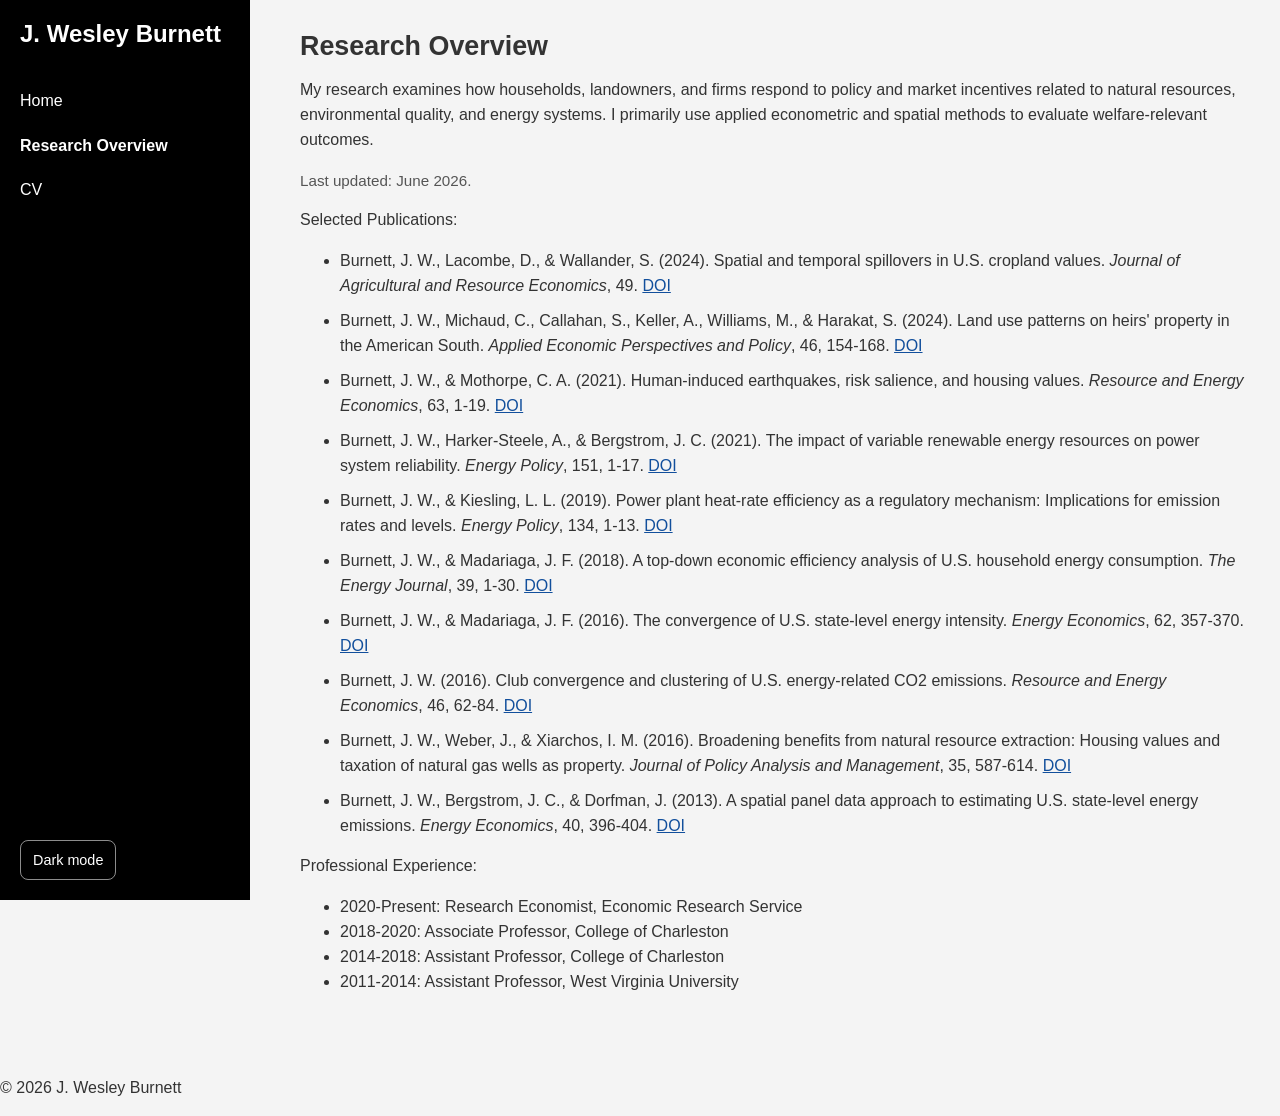
==== research-overview.html @ 95793abf "Update personal website content and design" ====
<!DOCTYPE html>
<html lang="en">
<head>
    <meta charset="UTF-8">
    <meta name="viewport" content="width=device-width, initial-scale=1.0">
    <meta name="description" content="Research overview and selected publications by J. Wesley Burnett in environmental, agricultural, and energy economics.">
    <title>Research Overview</title>
    <link rel="icon" type="image/svg+xml" href="favicon.svg">
    <link rel="apple-touch-icon" href="wes.jpg">
    <link rel="stylesheet" href="styles.css">
</head>
<body>
    <a class="skip-link" href="#main-content">Skip to main content</a>
    <aside class="sidebar">
        <h1>J. Wesley Burnett</h1>
        <nav>
            <ul>
                <li><a href="index.html">Home</a></li>
                <li><a href="research-overview.html" class="active" aria-current="page">Research Overview</a></li>
                <li><a href="cv.html">CV</a></li>
            </ul>
        </nav>
        <div class="sidebar-actions">
            <button type="button" class="theme-toggle" aria-pressed="false">Dark mode</button>
        </div>
    </aside>
    <header class="topbar">
        <h1>J. Wesley Burnett</h1>
        <div class="topbar-controls">
            <button type="button" class="theme-toggle" aria-pressed="false">Dark mode</button>
            <button class="menu-toggle" aria-expanded="false" aria-controls="menu" aria-label="Open navigation menu">☰</button>
        </div>
    </header>
    <nav id="menu" hidden>
        <ul>
            <li><a href="index.html">Home</a></li>
            <li><a href="research-overview.html" class="active" aria-current="page">Research Overview</a></li>
            <li><a href="cv.html">CV</a></li>
        </ul>
    </nav>
    <main class="content" id="main-content">
        <section id="research-overview">
            <h2>Research Overview</h2>
            <p>
                My research examines how households, landowners, and firms respond to policy and market incentives related to natural resources, environmental quality, and energy systems.
                I primarily use applied econometric and spatial methods to evaluate welfare-relevant outcomes.
            </p>
            <p class="page-updated">Last updated: June 2026.</p>
            <p>Selected Publications:</p>
            <ul class="publication-list">
                <li>Burnett, J. W., Lacombe, D., &amp; Wallander, S. (2024). Spatial and temporal spillovers in U.S. cropland values. <em>Journal of Agricultural and Resource Economics</em>, 49. <a href="https://doi.org/10.22004/ag.econ.337550" target="_blank" rel="noopener noreferrer">DOI</a></li>
                <li>Burnett, J. W., Michaud, C., Callahan, S., Keller, A., Williams, M., &amp; Harakat, S. (2024). Land use patterns on heirs' property in the American South. <em>Applied Economic Perspectives and Policy</em>, 46, 154-168. <a href="https://doi.org/10.1002/aepp.13354" target="_blank" rel="noopener noreferrer">DOI</a></li>
                <li>Burnett, J. W., &amp; Mothorpe, C. A. (2021). Human-induced earthquakes, risk salience, and housing values. <em>Resource and Energy Economics</em>, 63, 1-19. <a href="https://doi.org/10.1016/j.reseneeco.2020.101212" target="_blank" rel="noopener noreferrer">DOI</a></li>
                <li>Burnett, J. W., Harker-Steele, A., &amp; Bergstrom, J. C. (2021). The impact of variable renewable energy resources on power system reliability. <em>Energy Policy</em>, 151, 1-17. <a href="https://doi.org/10.1016/j.enpol.2020.111947" target="_blank" rel="noopener noreferrer">DOI</a></li>
                <li>Burnett, J. W., &amp; Kiesling, L. L. (2019). Power plant heat-rate efficiency as a regulatory mechanism: Implications for emission rates and levels. <em>Energy Policy</em>, 134, 1-13. <a href="https://doi.org/10.1016/j.enpol.2019.110980" target="_blank" rel="noopener noreferrer">DOI</a></li>
                <li>Burnett, J. W., &amp; Madariaga, J. F. (2018). A top-down economic efficiency analysis of U.S. household energy consumption. <em>The Energy Journal</em>, 39, 1-30. <a href="https://doi.org/10.5547/01956574.39.4.jbur" target="_blank" rel="noopener noreferrer">DOI</a></li>
                <li>Burnett, J. W., &amp; Madariaga, J. F. (2016). The convergence of U.S. state-level energy intensity. <em>Energy Economics</em>, 62, 357-370. <a href="https://doi.org/10.1016/j.eneco.2016.03.029" target="_blank" rel="noopener noreferrer">DOI</a></li>
                <li>Burnett, J. W. (2016). Club convergence and clustering of U.S. energy-related CO2 emissions. <em>Resource and Energy Economics</em>, 46, 62-84. <a href="https://doi.org/10.1016/j.reseneeco.2016.09.001" target="_blank" rel="noopener noreferrer">DOI</a></li>
                <li>Burnett, J. W., Weber, J., &amp; Xiarchos, I. M. (2016). Broadening benefits from natural resource extraction: Housing values and taxation of natural gas wells as property. <em>Journal of Policy Analysis and Management</em>, 35, 587-614. <a href="https://doi.org/10.1002/pam.21911" target="_blank" rel="noopener noreferrer">DOI</a></li>
                <li>Burnett, J. W., Bergstrom, J. C., &amp; Dorfman, J. (2013). A spatial panel data approach to estimating U.S. state-level energy emissions. <em>Energy Economics</em>, 40, 396-404. <a href="https://doi.org/10.1016/j.eneco.2013.07.021" target="_blank" rel="noopener noreferrer">DOI</a></li>
            </ul>
            <p>Professional Experience:</p>
            <ul>
                <li>2020-Present: Research Economist, Economic Research Service</li>
                <li>2018-2020: Associate Professor, College of Charleston</li>
                <li>2014-2018: Assistant Professor, College of Charleston</li>
                <li>2011-2014: Assistant Professor, West Virginia University</li>
            </ul>
        </section>
    </main>
<footer>
    <p>&copy; 2026 J. Wesley Burnett</p>
</footer>
<script src="scripts.js" defer></script>
</body>
</html>
---- styles.css ----
/* ---------- GLOBAL ---------- */

body {
    font-family: 'Segoe UI', Tahoma, Geneva, Verdana, sans-serif;
    margin: 0;
    padding: 0;
    background-color: #f4f4f4;
    color: #333;
    line-height: 1.55;
    transition: background-color 0.2s ease, color 0.2s ease;
}

a {
    color: #124f9c;
}

body.dark-mode {
    background-color: #111418;
    color: #e6e8eb;
}

body.dark-mode a {
    color: #8fc4ff;
}

h1,
h2 {
    line-height: 1.2;
}

h2 {
    margin: 0 0 0.7rem;
    font-size: clamp(1.55rem, 2.1vw, 2rem);
}

p,
li {
    font-size: 1rem;
}

section {
    margin-bottom: 2.2rem;
}


.content {
    margin-left: 270px;   /* MUST MATCH .sidebar width */
    padding: 30px;
    box-sizing: border-box;
}

.skip-link {
    position: absolute;
    left: -9999px;
    top: 8px;
    background: #000;
    color: #fff;
    padding: 8px 12px;
    z-index: 2000;
}

.skip-link:focus {
    left: 8px;
}


/* ---------- SIDEBAR (DESKTOP) ---------- */

.sidebar {
    position: fixed;
    top: 0;
    left: 0;
    width: 250px;
    height: 100%;
    box-sizing: border-box;
    background-color: black;
    color: white;
    padding: 20px;
    display: flex;
    flex-direction: column;
    overflow-y: auto;
    z-index: 1000;
}

.sidebar h1 {
    margin: 0;
    font-size: 24px;
}

.sidebar nav ul {
    list-style: none;
    padding: 0;
    margin-top: 40px;
}

.sidebar nav ul li {
    margin: 20px 0;
}

.sidebar nav ul li a {
    color: white;
    text-decoration: none;
}

.sidebar nav ul li a:hover,
.sidebar nav ul li a:focus,
#menu a:hover,
#menu a:focus {
    text-decoration: underline;
}

.sidebar nav ul li a.active,
#menu a.active {
    font-weight: 700;
}

.sidebar-actions {
    margin-top: auto;
    padding-top: 20px;
}

.theme-toggle {
    border: 1px solid rgba(255, 255, 255, 0.55);
    background: transparent;
    color: inherit;
    border-radius: 8px;
    padding: 8px 12px;
    min-height: 40px;
    cursor: pointer;
    font-size: 0.9rem;
}

.topbar-controls {
    display: flex;
    align-items: center;
    gap: 8px;
}

.topbar .theme-toggle {
    color: #fff;
    min-height: 44px;
    border-color: rgba(255, 255, 255, 0.6);
}

body.dark-mode .sidebar,
body.dark-mode .topbar,
body.dark-mode #menu {
    background-color: #0b0d10;
}

body.dark-mode #menu a.active {
    background-color: #f3f5f7;
    color: #111418;
}

body.dark-mode .cv-note {
    color: #bcc4cc;
}

body.dark-mode .page-updated {
    color: #bcc4cc;
}

/* ---------- HOME SECTION (PHOTO LEFT, TEXT RIGHT) ---------- */

.home-section {
    display: flex;
    align-items: flex-start;
    justify-content: flex-start;
    gap: 30px;     /* space between photo and text */
    flex-wrap: nowrap;
    margin-bottom: 40px;
}

.home-photo {
    flex-shrink: 0;     /* prevents image from shrinking */
}

.profile-photo {
    width: 150px;
    height: 150px;
    border-radius: 50%;
}

.home-text {
    flex: 1;            /* text takes the rest of the horizontal space */
    min-width: 300px;
}

/* ---------- Match layout of Home section ---------- */

.contact-section {
    display: flex;
    flex-direction: column;  /* stacks in a clean column */
    margin-left: 0;          /* remove any unintended offset */
    max-width: 700px;        /* matches text width */
    padding-left: 0;
}

#contact {
    margin-left: calc(150px + 30px); /* photo width + gap */
    max-width: 700px;
}

.home-cta {
    margin-top: 16px;
}

.cv-note {
    font-size: 0.95rem;
    color: #555;
}

.profiles {
    margin-top: 1.25rem;
}

.profiles h3 {
    margin: 0 0 0.75rem;
    font-size: 1.05rem;
}

.profile-links {
    list-style: none;
    display: grid;
    grid-template-columns: repeat(3, minmax(0, 1fr));
    gap: 0.65rem;
    padding: 0;
    margin: 0;
}

.profile-links a {
    display: inline-flex;
    align-items: center;
    justify-content: center;
    min-height: 44px;
    padding: 0.65rem 0.85rem;
    border: 1px solid rgba(0, 0, 0, 0.12);
    border-radius: 10px;
    text-decoration: none;
    background: rgba(255, 255, 255, 0.6);
}

body.dark-mode .profile-links a {
    border-color: rgba(255, 255, 255, 0.16);
    background: rgba(255, 255, 255, 0.04);
}

.profile-links a:hover,
.profile-links a:focus {
    text-decoration: underline;
}

.page-updated {
    font-size: 0.95rem;
    color: #555;
}

.publication-list li {
    margin-bottom: 0.65rem;
}


/* ---------- TOPBAR (MOBILE) ---------- */

.topbar {
    display: none; /* Hidden on desktop */
    background-color: black;
    color: white;
    padding: 12px 16px;
    justify-content: space-between;
    align-items: center;
}

.topbar h1 {
    margin: 0;
    font-size: clamp(1.15rem, 4.8vw, 1.4rem);
}

.menu-toggle {
    background: none;
    border: none;
    color: white;
    font-size: 28px;
    cursor: pointer;
    min-width: 44px;
    min-height: 44px;
    padding: 4px;
}

/* ---------- MOBILE SLIDE‑DOWN MENU ---------- */

#menu {
    position: fixed;
    top: 56px;
    left: 0;
    width: 100%;
    background-color: black;
    color: white;
    padding: 20px;
    box-sizing: border-box;
    z-index: 1001;
}

#menu[hidden] {
    display: none;
}

#menu ul {
    list-style: none;
    margin: 0;
    padding: 0;
}

#menu li {
    margin: 8px 0;
}

#menu a {
    display: block;
    color: #fff;
    text-decoration: none;
    padding: 14px 8px;
    min-height: 44px;
    box-sizing: border-box;
    border-radius: 8px;
}

#menu a.active {
    background-color: #fff;
    color: #000;
}

.overlay {
    display: none;
    position: fixed;
    inset: 0;
    background: rgba(0, 0, 0, 0.45);
    z-index: 999;
}

.overlay.active {
    display: block;
}

@media (max-width: 768px) {
    .sidebar {
        display: none;
    }

    .topbar {
        display: flex;
        position: sticky;
        top: 0;
        z-index: 1002;
    }

    .sidebar-actions {
        display: none;
    }

    .content {
        margin-left: 0;
        padding: 18px 16px 28px;
    }

    .home-section {
        flex-direction: column;
        gap: 14px;
    }

    .home-text {
        min-width: 0;
    }

    h2 {
        font-size: clamp(1.4rem, 6.6vw, 1.8rem);
        margin-bottom: 0.6rem;
    }

    p,
    li {
        font-size: 0.98rem;
    }

    .home-text p,
    .home-text ul,
    #contact p {
        margin-top: 0.6rem;
        margin-bottom: 0.6rem;
    }

    .profile-links {
        grid-template-columns: repeat(2, minmax(0, 1fr));
    }

    .content section + section {
        margin-top: 1.9rem;
    }

    #contact {
        margin-left: 0;
        max-width: 100%;
    }
}

@media (max-width: 420px) {
    .topbar {
        padding: 10px 12px;
    }

    .topbar-controls {
        gap: 6px;
    }

    .topbar .theme-toggle {
        font-size: 0.82rem;
        padding: 8px 10px;
    }

    .profile-links {
        grid-template-columns: 1fr;
    }

    .content {
        padding: 16px 12px 24px;
    }

    .profile-photo {
        width: 128px;
        height: 128px;
    }

    #menu {
        padding: 14px 12px;
        top: 52px;
    }

    #menu a {
        padding: 12px 8px;
    }
}
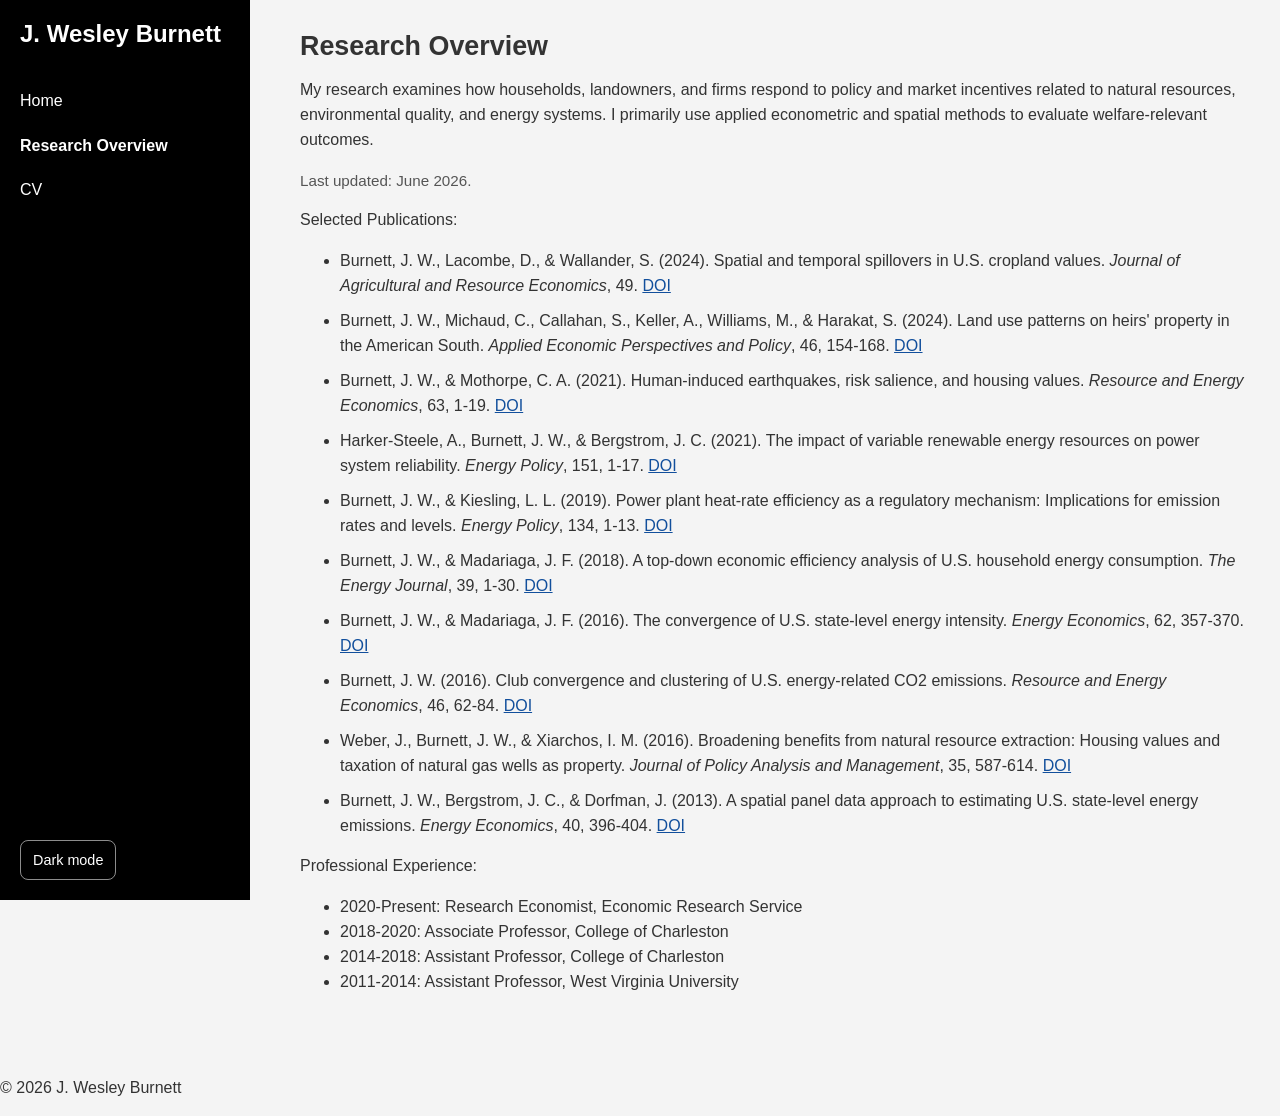
==== commit 79e4b23a: "Update research overview page" ====
--- a/research-overview.html
+++ b/research-overview.html
@@ -51,12 +51,12 @@
                 <li>Burnett, J. W., Lacombe, D., &amp; Wallander, S. (2024). Spatial and temporal spillovers in U.S. cropland values. <em>Journal of Agricultural and Resource Economics</em>, 49. <a href="https://doi.org/10.22004/ag.econ.337550" target="_blank" rel="noopener noreferrer">DOI</a></li>
                 <li>Burnett, J. W., Michaud, C., Callahan, S., Keller, A., Williams, M., &amp; Harakat, S. (2024). Land use patterns on heirs' property in the American South. <em>Applied Economic Perspectives and Policy</em>, 46, 154-168. <a href="https://doi.org/10.1002/aepp.13354" target="_blank" rel="noopener noreferrer">DOI</a></li>
                 <li>Burnett, J. W., &amp; Mothorpe, C. A. (2021). Human-induced earthquakes, risk salience, and housing values. <em>Resource and Energy Economics</em>, 63, 1-19. <a href="https://doi.org/10.1016/j.reseneeco.2020.101212" target="_blank" rel="noopener noreferrer">DOI</a></li>
-                <li>Burnett, J. W., Harker-Steele, A., &amp; Bergstrom, J. C. (2021). The impact of variable renewable energy resources on power system reliability. <em>Energy Policy</em>, 151, 1-17. <a href="https://doi.org/10.1016/j.enpol.2020.111947" target="_blank" rel="noopener noreferrer">DOI</a></li>
+                <li>Harker-Steele, A., Burnett, J. W., &amp; Bergstrom, J. C. (2021). The impact of variable renewable energy resources on power system reliability. <em>Energy Policy</em>, 151, 1-17. <a href="https://doi.org/10.1016/j.enpol.2020.111947" target="_blank" rel="noopener noreferrer">DOI</a></li>
                 <li>Burnett, J. W., &amp; Kiesling, L. L. (2019). Power plant heat-rate efficiency as a regulatory mechanism: Implications for emission rates and levels. <em>Energy Policy</em>, 134, 1-13. <a href="https://doi.org/10.1016/j.enpol.2019.110980" target="_blank" rel="noopener noreferrer">DOI</a></li>
                 <li>Burnett, J. W., &amp; Madariaga, J. F. (2018). A top-down economic efficiency analysis of U.S. household energy consumption. <em>The Energy Journal</em>, 39, 1-30. <a href="https://doi.org/10.5547/01956574.39.4.jbur" target="_blank" rel="noopener noreferrer">DOI</a></li>
                 <li>Burnett, J. W., &amp; Madariaga, J. F. (2016). The convergence of U.S. state-level energy intensity. <em>Energy Economics</em>, 62, 357-370. <a href="https://doi.org/10.1016/j.eneco.2016.03.029" target="_blank" rel="noopener noreferrer">DOI</a></li>
                 <li>Burnett, J. W. (2016). Club convergence and clustering of U.S. energy-related CO2 emissions. <em>Resource and Energy Economics</em>, 46, 62-84. <a href="https://doi.org/10.1016/j.reseneeco.2016.09.001" target="_blank" rel="noopener noreferrer">DOI</a></li>
-                <li>Burnett, J. W., Weber, J., &amp; Xiarchos, I. M. (2016). Broadening benefits from natural resource extraction: Housing values and taxation of natural gas wells as property. <em>Journal of Policy Analysis and Management</em>, 35, 587-614. <a href="https://doi.org/10.1002/pam.21911" target="_blank" rel="noopener noreferrer">DOI</a></li>
+                <li>Weber, J., Burnett, J. W., &amp; Xiarchos, I. M. (2016). Broadening benefits from natural resource extraction: Housing values and taxation of natural gas wells as property. <em>Journal of Policy Analysis and Management</em>, 35, 587-614. <a href="https://doi.org/10.1002/pam.21911" target="_blank" rel="noopener noreferrer">DOI</a></li>
                 <li>Burnett, J. W., Bergstrom, J. C., &amp; Dorfman, J. (2013). A spatial panel data approach to estimating U.S. state-level energy emissions. <em>Energy Economics</em>, 40, 396-404. <a href="https://doi.org/10.1016/j.eneco.2013.07.021" target="_blank" rel="noopener noreferrer">DOI</a></li>
             </ul>
             <p>Professional Experience:</p>
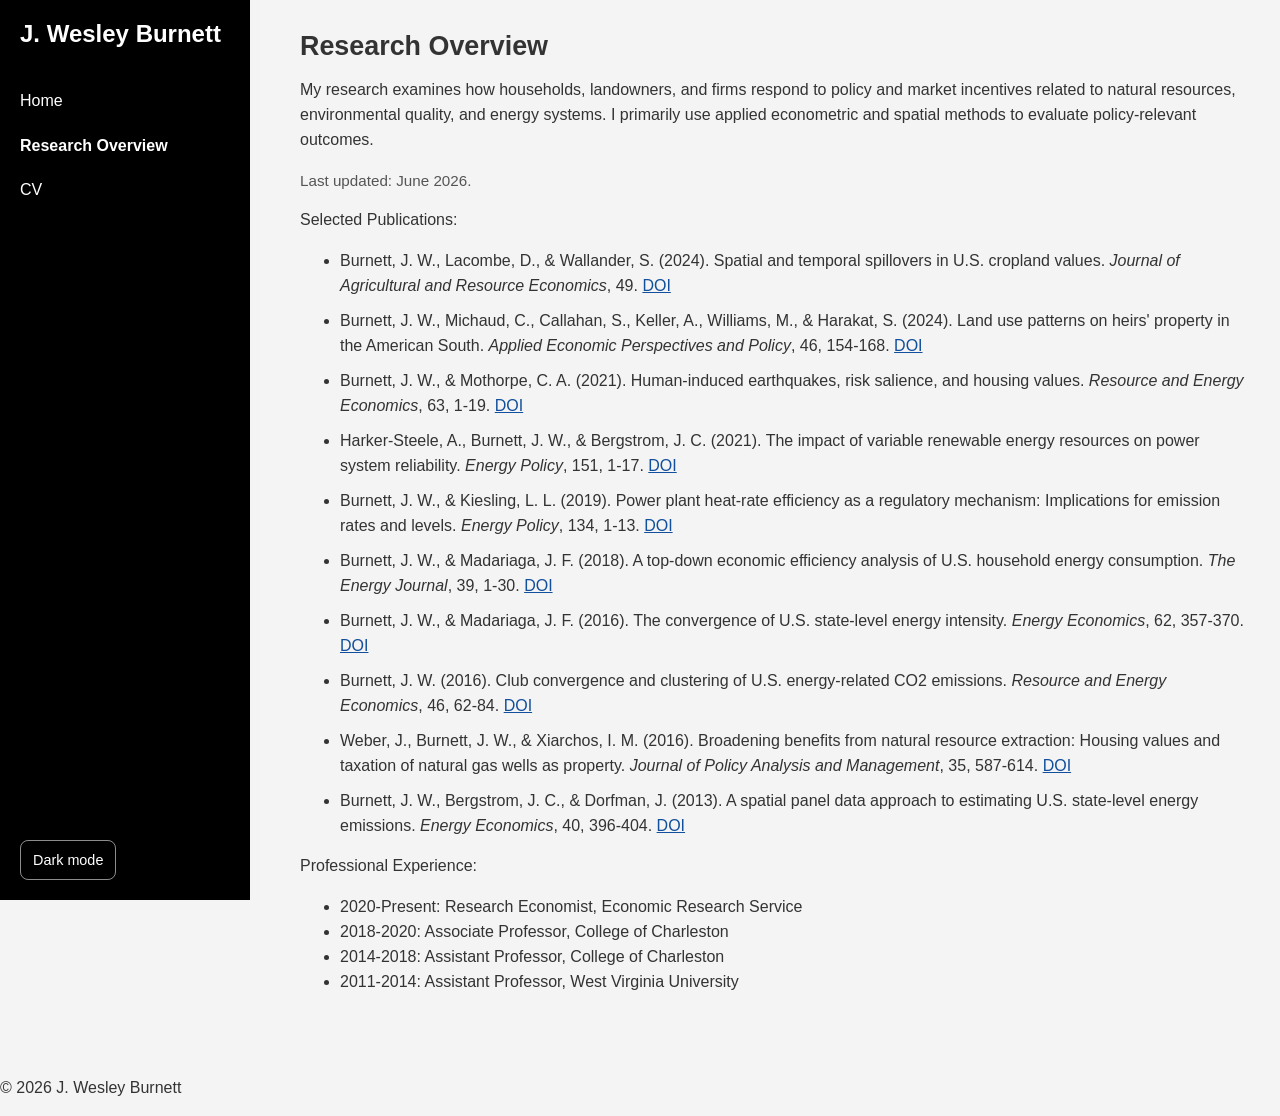
==== commit b38f2f5f: "Update research overview page" ====
--- a/research-overview.html
+++ b/research-overview.html
@@ -43,7 +43,7 @@
             <h2>Research Overview</h2>
             <p>
                 My research examines how households, landowners, and firms respond to policy and market incentives related to natural resources, environmental quality, and energy systems.
-                I primarily use applied econometric and spatial methods to evaluate welfare-relevant outcomes.
+                I primarily use applied econometric and spatial methods to evaluate policy-relevant outcomes.
             </p>
             <p class="page-updated">Last updated: June 2026.</p>
             <p>Selected Publications:</p>
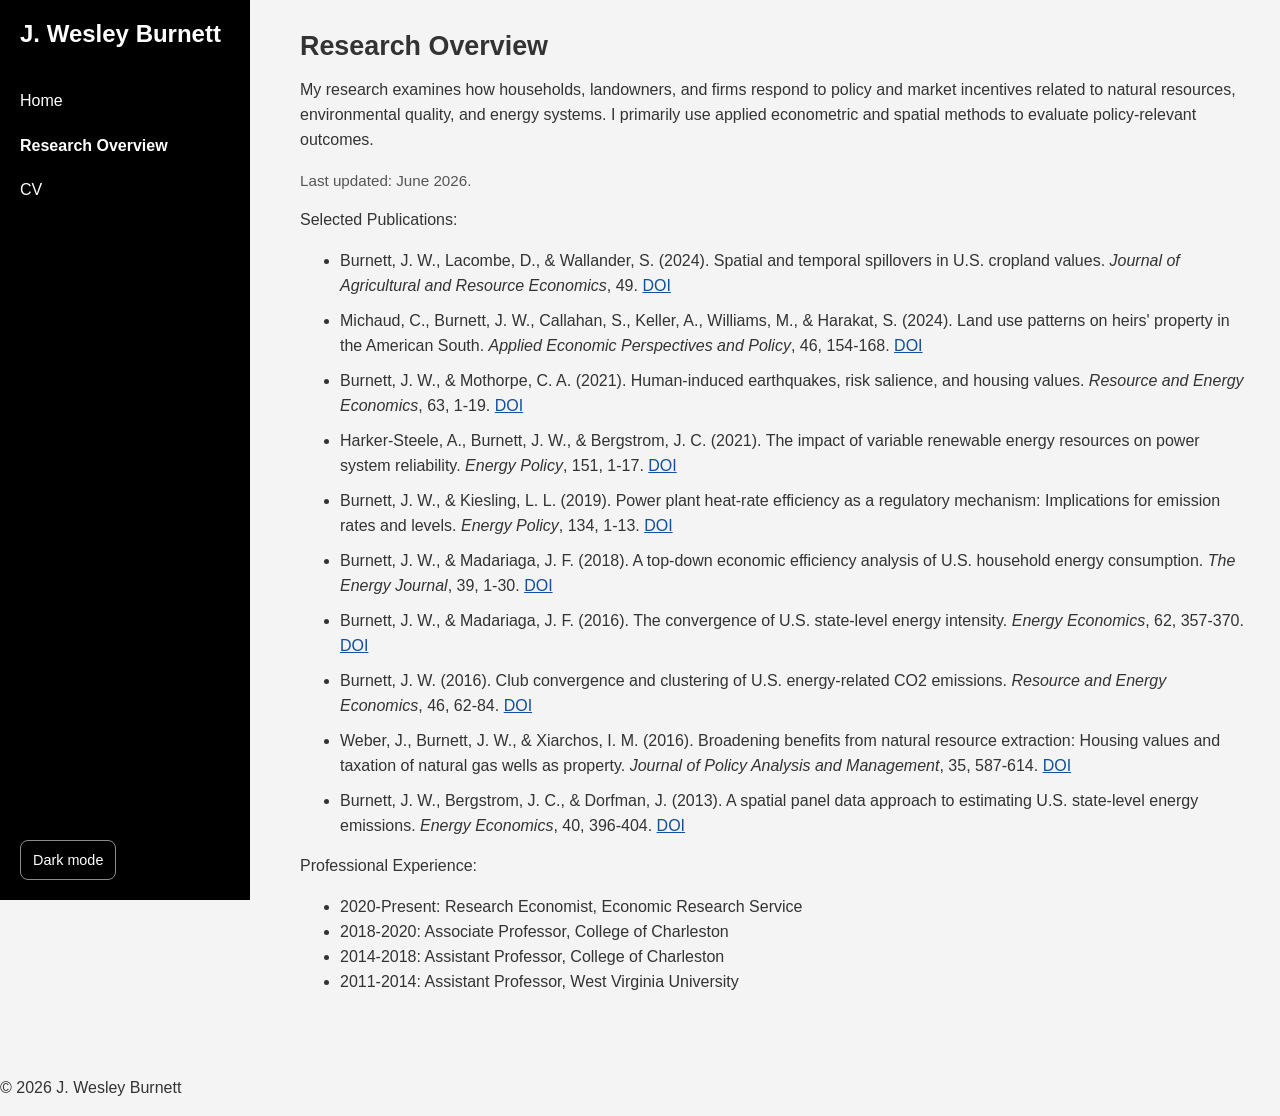
==== commit 6abd340e: "Update research overview page" ====
--- a/research-overview.html
+++ b/research-overview.html
@@ -49,7 +49,7 @@
             <p>Selected Publications:</p>
             <ul class="publication-list">
                 <li>Burnett, J. W., Lacombe, D., &amp; Wallander, S. (2024). Spatial and temporal spillovers in U.S. cropland values. <em>Journal of Agricultural and Resource Economics</em>, 49. <a href="https://doi.org/10.22004/ag.econ.337550" target="_blank" rel="noopener noreferrer">DOI</a></li>
-                <li>Burnett, J. W., Michaud, C., Callahan, S., Keller, A., Williams, M., &amp; Harakat, S. (2024). Land use patterns on heirs' property in the American South. <em>Applied Economic Perspectives and Policy</em>, 46, 154-168. <a href="https://doi.org/10.1002/aepp.13354" target="_blank" rel="noopener noreferrer">DOI</a></li>
+                <li>Michaud, C., Burnett, J. W., Callahan, S., Keller, A., Williams, M., &amp; Harakat, S. (2024). Land use patterns on heirs' property in the American South. <em>Applied Economic Perspectives and Policy</em>, 46, 154-168. <a href="https://doi.org/10.1002/aepp.13354" target="_blank" rel="noopener noreferrer">DOI</a></li>
                 <li>Burnett, J. W., &amp; Mothorpe, C. A. (2021). Human-induced earthquakes, risk salience, and housing values. <em>Resource and Energy Economics</em>, 63, 1-19. <a href="https://doi.org/10.1016/j.reseneeco.2020.101212" target="_blank" rel="noopener noreferrer">DOI</a></li>
                 <li>Harker-Steele, A., Burnett, J. W., &amp; Bergstrom, J. C. (2021). The impact of variable renewable energy resources on power system reliability. <em>Energy Policy</em>, 151, 1-17. <a href="https://doi.org/10.1016/j.enpol.2020.111947" target="_blank" rel="noopener noreferrer">DOI</a></li>
                 <li>Burnett, J. W., &amp; Kiesling, L. L. (2019). Power plant heat-rate efficiency as a regulatory mechanism: Implications for emission rates and levels. <em>Energy Policy</em>, 134, 1-13. <a href="https://doi.org/10.1016/j.enpol.2019.110980" target="_blank" rel="noopener noreferrer">DOI</a></li>
